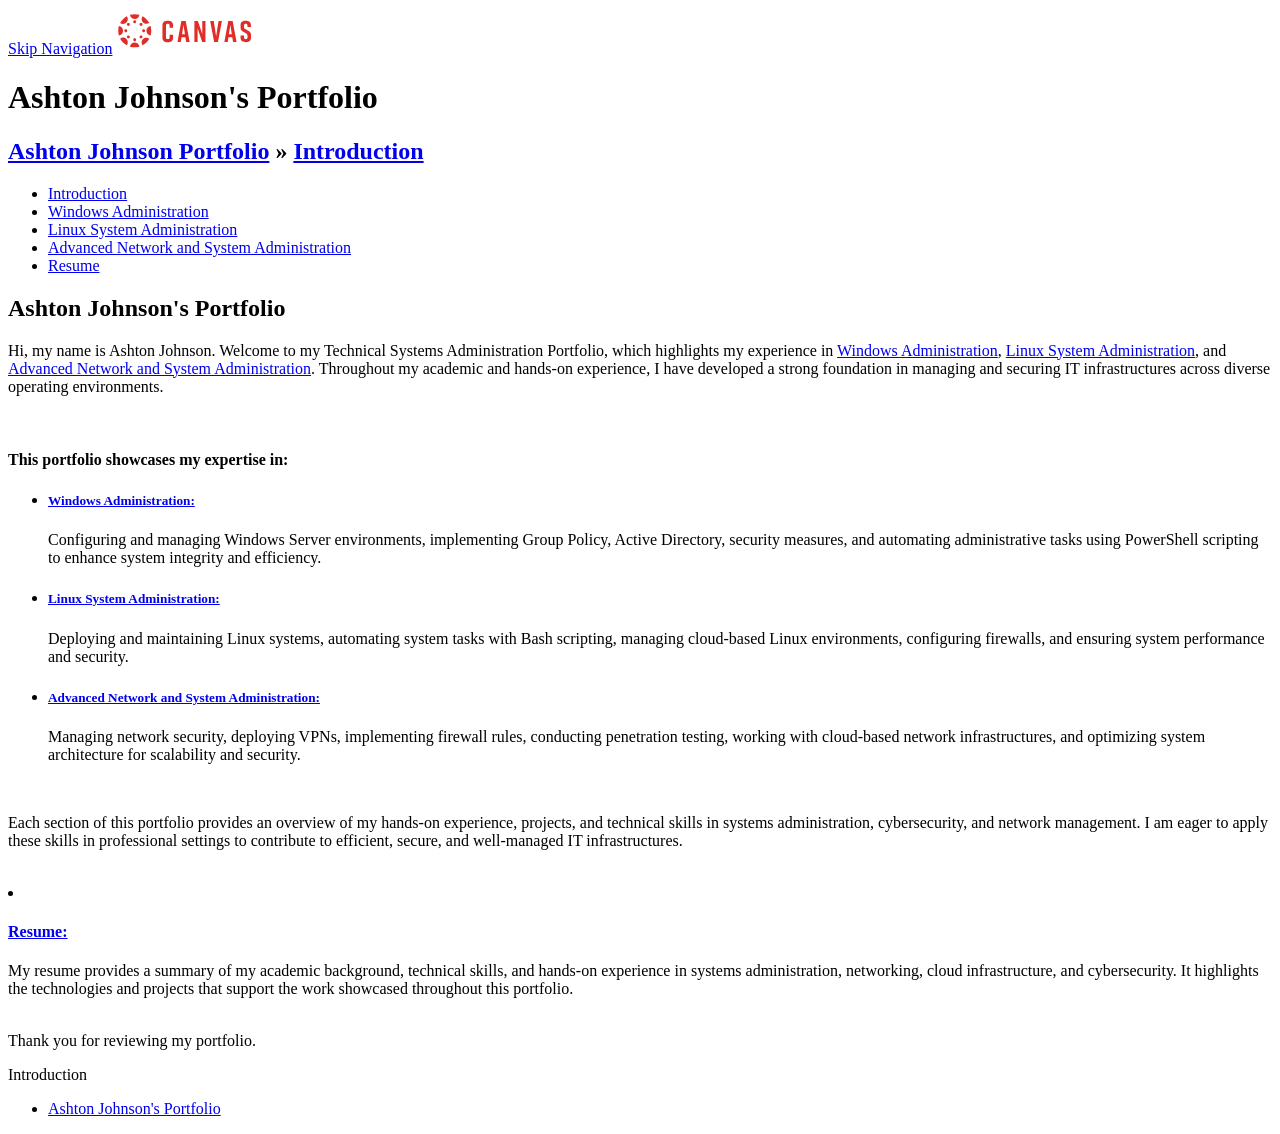
==== index.html @ 943b7e2b "Add files via upload" ====
<!DOCTYPE html PUBLIC "-//W3C//DTD XHTML 1.0 Transitional//EN"
        "http://www.w3.org/TR/xhtml1/DTD/xhtml1-transitional.dtd">
<html xmlns="http://www.w3.org/1999/xhtml">
<head>
  <meta http-equiv="Content-Type" content="text/html;charset=utf-8" />
  <title>Ashton Johnson&#39;s Portfolio -- Ashton Johnson Portfolio</title>
  <link href="eportfolio.css" media="screen" rel="stylesheet" type="text/css" />
</head>
<body>
<div id="container">
  <div id="header">
    <a href="#skip_navigation" id="skip_navigation_link">Skip Navigation</a>
    <a href="http://www.instructure.com" title="Created with Canvas"><img class="logo" src="logo.svg" alt="logo"/></a>
    <h1>Ashton Johnson&#39;s Portfolio</h1>
    <h2><a href="introduction_ashton-johnsons-portfolio.html">Ashton Johnson Portfolio</a> &#187; <a href="introduction_ashton-johnsons-portfolio.html">Introduction</a></h2>
    <div class="clear"></div>
  </div>
  <div class="clear"></div>
  <div id="nav-level2">
    <ul>
      <li class="current"><a href="introduction_ashton-johnsons-portfolio.html">Introduction</a></li>
      <li class=""><a href="windows-administration_windows-administration-experience.html">Windows Administration</a></li>
      <li class=""><a href="linux-system-administration_linux-system-administration-experience.html">Linux System Administration</a></li>
      <li class=""><a href="advanced-network-and-system-administration_introduction.html">Advanced Network and System Administration</a></li>
      <li class=""><a href="resume_ashton-johnsons-resume.html">Resume</a></li>
    </ul>
    <div class="clear"></div>
  </div>
  <div id="content">
    <a name="skip_navigation"></a>
    <h2>Ashton Johnson&#39;s Portfolio</h2>
    <div id="page_content">
        
<div class="section " id="page_section_0">
  <div class="section_content">
        <p><font size="3">Hi, my name is Ashton Johnson. Welcome to my Technical Systems Administration Portfolio, which highlights my experience in <a href="https://nku.instructure.com/eportfolios/6986/windows-administration">Windows Administration</a>, <a href="https://nku.instructure.com/eportfolios/6986/linux-system-administration">Linux System Administration</a>, and <a href="https://nku.instructure.com/eportfolios/6986/advanced-network-and-system-administration"> Advanced Network and System Administration</a>. Throughout my academic and hands-on experience, I have developed a strong foundation in managing and securing IT infrastructures across diverse operating environments.</font></p><br><h4>This portfolio showcases my expertise in:</h4><ul><li><h5><strong><a href="https://nku.instructure.com/eportfolios/6986/windows-administration">Windows Administration:</a></strong></h5><p><font size="3">Configuring and managing Windows Server environments, implementing Group Policy, Active Directory, security measures, and automating administrative tasks using PowerShell scripting to enhance system integrity and efficiency.</font></p></li><li><h5><strong><a href="https://nku.instructure.com/eportfolios/6986/linux-system-administration">Linux System Administration:</a></strong></h5><p><font size="3">Deploying and maintaining Linux systems, automating system tasks with Bash scripting, managing cloud-based Linux environments, configuring firewalls, and ensuring system performance and security.</font></p></li><li><h5><strong><a href="https://nku.instructure.com/eportfolios/6986/advanced-network-and-system-administration"> Advanced Network and System Administration:</a></strong></h5><p><font size="3">Managing network security, deploying VPNs, implementing firewall rules, conducting penetration testing, working with cloud-based network infrastructures, and optimizing system architecture for scalability and security.</font></p></li></ul><br><p><font size="3">Each section of this portfolio provides an overview of my hands-on experience, projects, and technical skills in systems administration, cybersecurity, and network management. I am eager to apply these skills in professional settings to contribute to efficient, secure, and well-managed IT infrastructures.</font></p><br><li><h4><strong><a href="https://nku.instructure.com/eportfolios/6986/resume"> Resume:</a></strong></h4><p><font size="3"> My resume provides a summary of my academic background, technical skills, and hands-on experience in systems administration, networking, cloud infrastructure, and cybersecurity. It highlights the technologies and projects that support the work showcased throughout this portfolio.<br><br></font></p><p><font size="3"><font size="3">Thank you for reviewing my portfolio.</font></font></p></li>
  </div>
</div>

    </div>
  </div>
  <div id="sidebar">
    <div class="section_header">
      Introduction
    </div>
    <ul id="page_list">
        <li id="page_47878" class="page current">
          <a class="page_url" href="introduction_ashton-johnsons-portfolio.html">
            <span class="name">Ashton Johnson&#39;s Portfolio</span>
          </a>
        </li>
    </ul>
  </div>
</div>


</body>
</html>
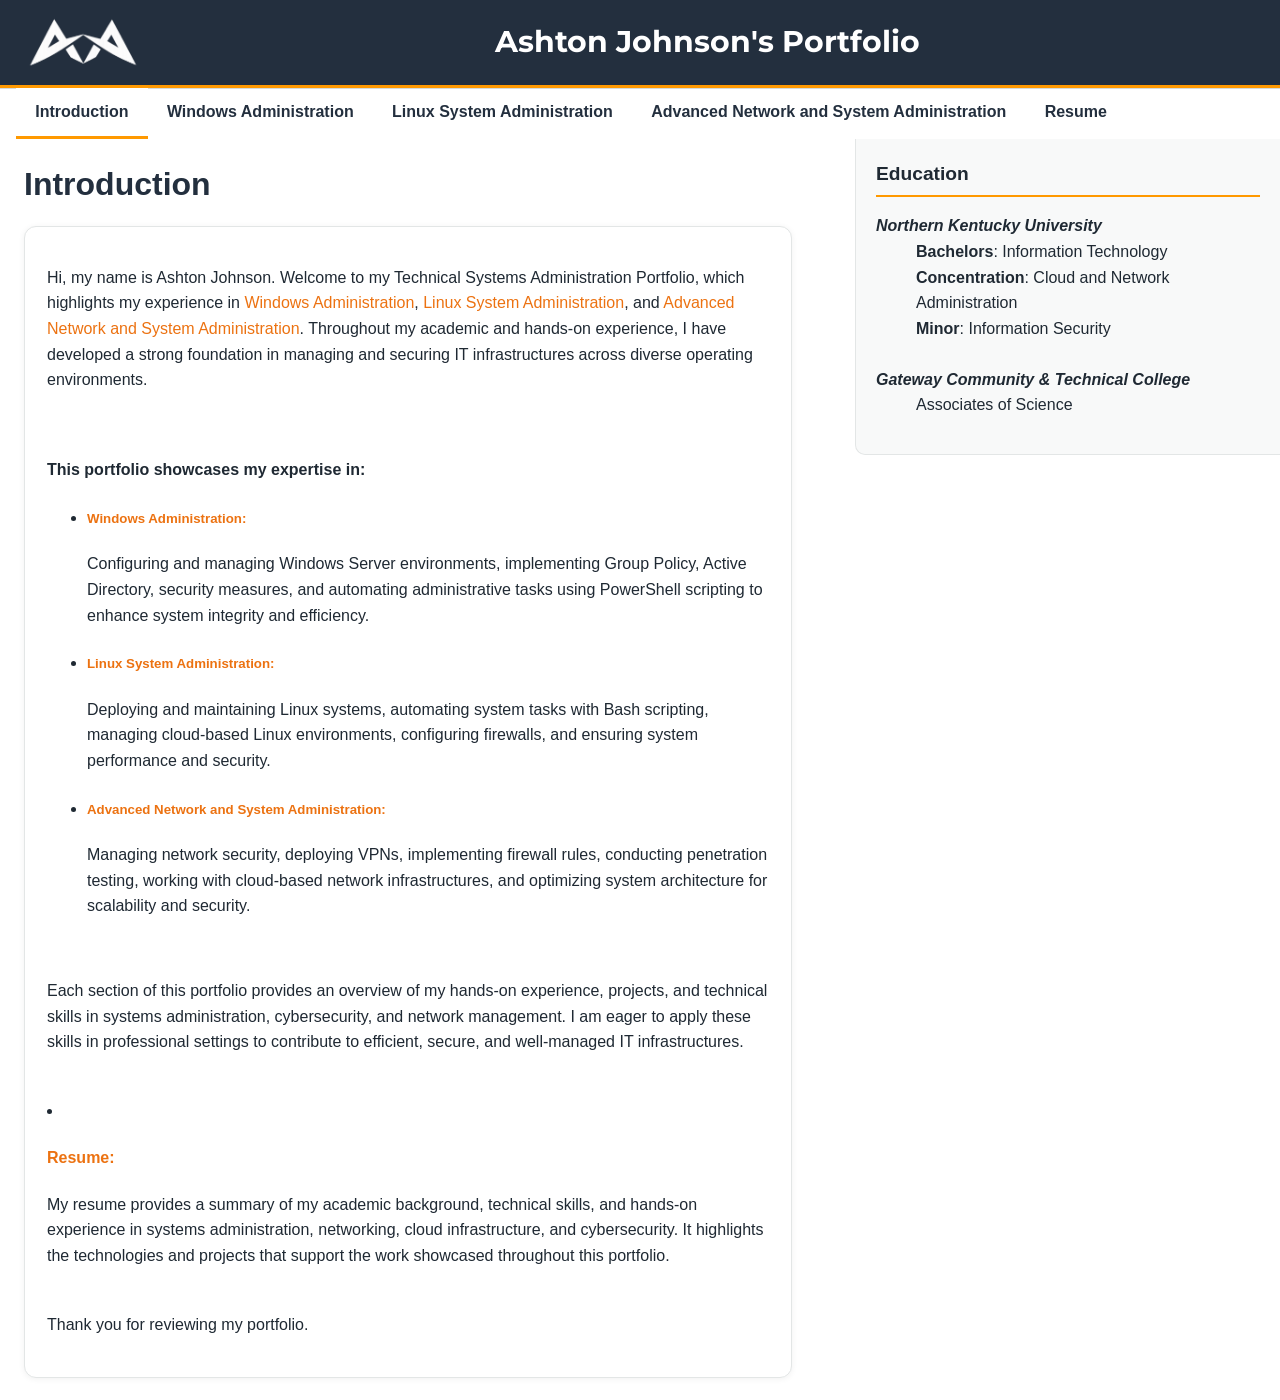
==== commit 7e70af58: "Add files via upload" ====
--- a/index.html
+++ b/index.html
@@ -6,14 +6,13 @@
   <meta http-equiv="Content-Type" content="text/html;charset=utf-8" />
   <title>Ashton Johnson&#39;s Portfolio -- Ashton Johnson Portfolio</title>
   <link href="eportfolio.css" media="screen" rel="stylesheet" type="text/css" />
+  <link href="https://fonts.googleapis.com/css2?family=Montserrat:wght@400;600;700&display=swap" rel="stylesheet">
 </head>
 <body>
 <div id="container">
   <div id="header">
-    <a href="#skip_navigation" id="skip_navigation_link">Skip Navigation</a>
-    <a href="http://www.instructure.com" title="Created with Canvas"><img class="logo" src="logo.svg" alt="logo"/></a>
-    <h1>Ashton Johnson&#39;s Portfolio</h1>
-    <h2><a href="introduction_ashton-johnsons-portfolio.html">Ashton Johnson Portfolio</a> &#187; <a href="introduction_ashton-johnsons-portfolio.html">Introduction</a></h2>
+    <a href="index.html" title="Created by Ashton Johnson"><img class="logo" src="logo.PNG" alt="logo"/></a>
+    <h1 style="text-align: center; font-family: 'Montserrat', sans-serif;">Ashton Johnson&#39;s Portfolio</h1>
     <div class="clear"></div>
   </div>
   <div class="clear"></div>
@@ -29,7 +28,7 @@
   </div>
   <div id="content">
     <a name="skip_navigation"></a>
-    <h2>Ashton Johnson&#39;s Portfolio</h2>
+    <h2>Introduction</h2>
     <div id="page_content">
         
 <div class="section " id="page_section_0">
@@ -42,13 +41,11 @@
   </div>
   <div id="sidebar">
     <div class="section_header">
-      Introduction
+      Education
     </div>
     <ul id="page_list">
         <li id="page_47878" class="page current">
-          <a class="page_url" href="introduction_ashton-johnsons-portfolio.html">
-            <span class="name">Ashton Johnson&#39;s Portfolio</span>
-          </a>
+          <p><li><strong><em>Northern Kentucky University</em></strong><br><ul><strong>Bachelors</strong>: Information Technology<br><strong>Concentration</strong>: Cloud and Network Administration<br><strong>Minor</strong>: Information Security</ul><br><strong><em>Gateway Community & Technical College</em></strong><br><ul>Associates of Science</ul></li></p>
         </li>
     </ul>
   </div>
@@ -56,4 +53,4 @@
 
 
 </body>
-</html>
+</html>
--- a/eportfolio.css
+++ b/eportfolio.css
@@ -0,0 +1,195 @@
+/* AWS-style portfolio theme with corrected layout spacing */
+
+html,
+body {
+  background: #ffffff;
+  margin: 0;
+  padding: 0;
+  color: #1f2933;
+  font: 16px/1.6 Arial, sans-serif;
+}
+
+a {
+  color: #ec7211;
+  text-decoration: none;
+  transition: color 0.2s ease;
+}
+
+a:hover,
+a:focus {
+  color: #c45500;
+  text-decoration: underline;
+}
+
+img {
+  max-width: 100%;
+  height: auto;
+}
+
+iframe {
+  max-width: 100%;
+  border: 1px solid #e3e6e6;
+  border-radius: 8px;
+}
+
+#container {
+  width: 100%;
+  min-width: 900px;
+}
+
+/* HEADER */
+
+#header {
+  color: #ffffff;
+  background-color: #232f3e;
+  padding: 18px 24px;
+  border-bottom: 3px solid #ff9900;
+}
+
+#header .logo {
+  float: left;
+  margin-right: 15px;
+  height: 80px;
+  margin-top: -15px;
+}
+
+#header .logo img {
+  height: 80px;
+  width: auto;
+  display: block;
+}
+
+#header h1 {
+  margin: 0;
+  font-size: 1.9em;
+  font-weight: 700;
+}
+
+#header h2 {
+  margin: 6px 0 0 0;
+  font-size: 1em;
+  color: #cbd5e1;
+  padding-left: 58px;
+}
+
+#header h2 a {
+  color: #cbd5e1;
+}
+/* NAV */
+
+#nav-level2 {
+  background-color: #f2f3f3;
+  border-bottom: 1px solid #d5dbdb;
+  padding-left: 1em;
+}
+
+#nav-level2 ul {
+  margin: 0;
+  padding: 0;
+}
+
+#nav-level2 li {
+  float: left;
+  list-style-type: none;
+  padding: 0.7em 1.2em;
+}
+
+#nav-level2 a {
+  color: #232f3e;
+  font-weight: 600;
+}
+
+#nav-level2 li.current {
+  background: #ffffff;
+  border-bottom: 3px solid #ff9900;
+}
+
+#nav-level2 li:hover {
+  background: #eaecec;
+}
+
+/* MAIN CONTENT */
+
+#content {
+  clear: left;
+  float: left;
+  width: 60%;
+  margin-left: 24px;
+  padding-top: 20px;
+}
+
+/* HEADINGS */
+
+#content h2 {
+  font-size: 2em;
+  color: #232f3e;
+  margin-top: 0;
+  margin-bottom: 0.5em;
+}
+
+#content h3 {
+  font-size: 1.4em;
+  color: #232f3e;
+}
+
+#content p {
+  margin-bottom: 1.1em;
+}
+
+/* PROJECT SECTIONS */
+
+#page_content .section {
+  background: #ffffff;
+  border: 1px solid #e3e6e6;
+  border-radius: 12px;
+  padding: 22px;
+  margin-bottom: 22px;
+  box-shadow: 0 1px 6px rgba(0,0,0,0.06);
+}
+
+/* SIDEBAR */
+
+#sidebar {
+  float: right;
+  width: 30%;
+  background: #f8f9f9;
+  border: 1px solid #e3e6e6;
+  border-top-width: 0;
+  border-right-width: 0;
+  padding: 20px;
+  border-bottom-left-radius: 10px;
+}
+
+#sidebar .section_header {
+  font-size: 1.2em;
+  font-weight: bold;
+  border-bottom: 2px solid #ff9900;
+  padding-bottom: 6px;
+  margin-bottom: 12px;
+}
+
+#sidebar #page_list {
+  list-style: none;
+  padding-left: 0;
+  margin-top: 10px;
+}
+
+#sidebar #page_list .page {
+  margin-bottom: 8px;
+}
+
+#sidebar #page_list .page a {
+  display: block;
+  padding: 10px 12px;
+  border-radius: 6px;
+  color: #232f3e;
+}
+
+#sidebar #page_list .page.current a {
+  background: #ff9900;
+  color: #ffffff;
+}
+
+#sidebar #page_list .page a:hover {
+  background: #ffe0b2;
+}
